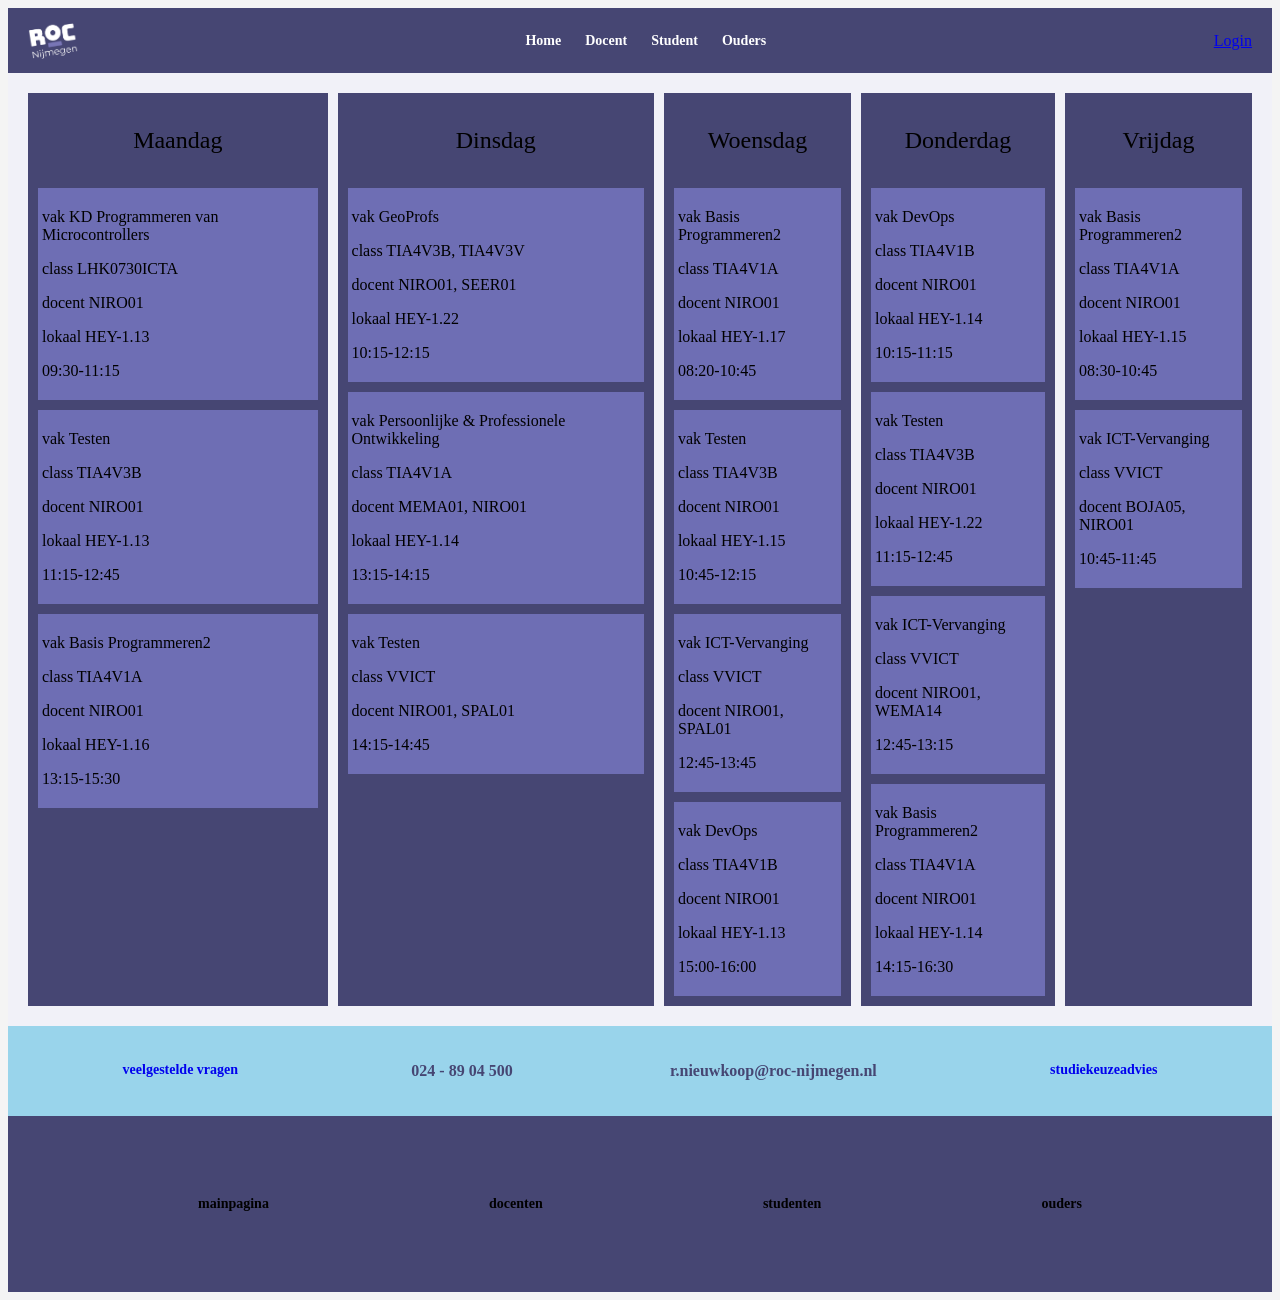
==== docent.html @ a00839c0 "homepage" ====
<!DOCTYPE html>
<html lang="en">

<head>
    <title>Document</title>

    <link rel="stylesheet" href="css/style.css">
</head>

<body>
    <header class="container navbar">
        <img class="logo" src="afbeeldingen/roc-nijmegen.png" alt="logo roc-nijmegen"></img>
        <nav class="buttonstop" aria-label="Main">
            <a href="index.html">Home</a>
            <a href="docent.html">Docent</a>
            <a href="student.html">Student</a>
            <a href="ouders.html">Ouders</a>
        </nav>
        <a href="#" class="login">Login</a>

    </header>
    <main>
        <section class="schedule">
            <div class="schedule-day">
                <p>Maandag</p>
                <div class="schedule-lesson">
                    <p>vak KD Programmeren van Microcontrollers</p>
                    <p>class LHK0730ICTA</p>
                    <p>docent NIRO01</p>
                    <p>lokaal HEY-1.13</p>
                    <p>09:30-11:15</p>
                </div>
                <div class="schedule-lesson">
                    <p>vak Testen</p>
                    <p>class TIA4V3B</p>
                    <p>docent NIRO01</p>
                    <p>lokaal HEY-1.13</p>
                    <p>11:15-12:45</p>
                </div>
                <div class="schedule-lesson">
                    <p>vak Basis Programmeren2</p>
                    <p>class TIA4V1A</p>
                    <p>docent NIRO01</p>
                    <p>lokaal HEY-1.16</p>
                    <p>13:15-15:30</p>
                </div>
            </div>
            <div class="schedule-day">
                <p>Dinsdag</p>
                <div class="schedule-lesson">
                    <p>vak GeoProfs</p>
                    <p>class TIA4V3B, TIA4V3V</p>
                    <p>docent NIRO01, SEER01</p>
                    <p>lokaal HEY-1.22</p>
                    <p>10:15-12:15</p>
                </div>
                <div class="schedule-lesson">
                    <p>vak Persoonlijke & Professionele Ontwikkeling</p>
                    <p>class TIA4V1A</p>
                    <p>docent MEMA01, NIRO01</p>
                    <p>lokaal HEY-1.14</p>
                    <p>13:15-14:15</p>
                </div>
                <div class="schedule-lesson">
                    <p>vak Testen</p>
                    <p>class VVICT</p>
                    <p>docent NIRO01, SPAL01</p>
                    <p>14:15-14:45</p>
                </div>
            </div>
            <div class="schedule-day">
                <p>Woensdag</p>
                <div class="schedule-lesson">
                    <p>vak Basis Programmeren2</p>
                    <p>class TIA4V1A</p>
                    <p>docent NIRO01</p>
                    <p>lokaal HEY-1.17</p>
                    <p>08:20-10:45</p>
                </div>
                <div class="schedule-lesson">
                    <p>vak Testen</p>
                    <p>class TIA4V3B</p>
                    <p>docent NIRO01</p>
                    <p>lokaal HEY-1.15</p>
                    <p>10:45-12:15</p>
                </div>
                <div class="schedule-lesson">
                    <p>vak ICT-Vervanging</p>
                    <p>class VVICT</p>
                    <p>docent NIRO01, SPAL01</p>
                    <p>12:45-13:45</p>
                </div>
                <div class="schedule-lesson">
                    <p>vak DevOps</p>
                    <p>class TIA4V1B</p>
                    <p>docent NIRO01</p>
                    <p>lokaal HEY-1.13</p>
                    <p>15:00-16:00</p>
                </div>
            </div>
            <div class="schedule-day">
                <p>Donderdag</p>
                <div class="schedule-lesson">
                    <p>vak DevOps</p>
                    <p>class TIA4V1B</p>
                    <p>docent NIRO01</p>
                    <p>lokaal HEY-1.14</p>
                    <p>10:15-11:15</p>
                </div>
                <div class="schedule-lesson">
                    <p>vak Testen</p>
                    <p>class TIA4V3B</p>
                    <p>docent NIRO01</p>
                    <p>lokaal HEY-1.22</p>
                    <p>11:15-12:45</p>
                </div>
                <div class="schedule-lesson">
                    <p>vak ICT-Vervanging</p>
                    <p>class VVICT</p>
                    <p>docent NIRO01, WEMA14</p>
                    <p>12:45-13:15</p>
                </div>
                <div class="schedule-lesson">
                    <p>vak Basis Programmeren2</p>
                    <p>class TIA4V1A</p>
                    <p>docent NIRO01</p>
                    <p>lokaal HEY-1.14</p>
                    <p>14:15-16:30</p>
                </div>
                
            </div>
            <div class="schedule-day">
                <p>Vrijdag</p>
                <div class="schedule-lesson">
                    <p>vak Basis Programmeren2</p>
                    <p>class TIA4V1A</p>
                    <p>docent NIRO01</p>
                    <p>lokaal HEY-1.15</p>
                    <p>08:30-10:45</p>
                </div>
                <div class="schedule-lesson">
                    <p>vak ICT-Vervanging</p>
                    <p>class VVICT</p>
                    <p>docent BOJA05, NIRO01</p>
                    <p>10:45-11:45</p>
                </div>
            </div>
        </section>
    </main>
    <footer>
        <div class="top-footer">
            <nav class="top-footer-contacts">
                <a href="https://www.roc-nijmegen.nl/veelgestelde-vragen">veelgestelde vragen</a>
                <p>024 - 89 04 500</p>
                <p>r.nieuwkoop@roc-nijmegen.nl</p>
                <a href="https://www.roc-nijmegen.nl/organisatie/startpunt">studiekeuzeadvies</a>
            </nav>
        </div>
        <div class="bottom-footer">
            <nav class="bottom-footer-contacts">
                <a href="index.html">mainpagina</a>
                <a href="docent.html">docenten</a>
                <a href="student.html">studenten</a>
                <a href="ouders.html">ouders</a>
            </nav>
        </div>
    </footer>
</body>

</html>
---- css/style.css ----
.undotted-list {
    list-style-type: none;
}

body{
    background-color:#f4f4f4ff;
}

.top-footer {
    background: rgb(153, 212, 235);
    padding: 20px;
    color: #464673ff;
    font-weight: bold;
}
.top-footer a{
    margin: 16px 16px;
}

.bottom-footer {
    background-color: #464673;
    padding: 80px;
    color: #f4f4f4ff;
    font-weight: bold;
}

.top-footer-contacts {
    display: flex;
    justify-content: space-around;
}

.bottom-footer-contacts {
    display: flex;
    justify-content: space-around;
    color: #f4f4f4ff;
}

.bottom-footer-contacts a{
    color: black;
    text-decoration: none;
    font-size: 14px;
    font-weight: 600;
    cursor: pointer;
}

.top-footer-contacts a{
    
    text-decoration: none;
    font-size: 14px;
    font-weight: 600;
    cursor: pointer;
}

.container-students {
    display: flex;
    justify-content: space-between;
}

strong {
    color: #464673;
}

.info-text {
    max-width: 500px;
    margin-left: 30px;
}

.info-key-words {
    margin-top: 40px;
    border-style: groove;
    border-color: #464673;
    max-width: 300px;
    max-height: 500px;
}

.info-key-words li {
    display: flex;
    flex-direction: row;
    gap: 20px;
}

.left-gap {
    margin-left: 50px;
}

#purple-button {
    background-color: #6e63b4;
    max-width: 200px;
    padding: 20px;
    border-radius: 50px;
}

.day-forum {
    max-width: 255px;
    border-style: groove;
    border-radius: 12px;
    width: 100%;
}

.container-days {
    display: flex;
    justify-content: space-between;
    margin-top: 25px;
}

.container {
    margin: 0 auto;
    padding-left: 20px;
    padding-right: 20px;
    display: flex;
    justify-content: space-between;
}

.navbar {
    align-items: center;
    height: 65px;
    background-color: #464673;
}

.logo {
    font-size: 24px;
    font-weight: 700;
    height: 50px;
    width: 50px;

}

.buttonstop {
    display: flex;
    justify-content: center;
    gap: 24px;
}

.buttonstop a {
    color: white;
    text-decoration: none;
    font-size: 14px;
    font-weight: 600;
    cursor: pointer;
}

.buttonstop a:hover {
    color: #6E6EB4;

}

.purple {
    color: #464673;
}

.purple h1 {
    display: flex;
    justify-content: center;
}

.purple a {
    font-size: 20px;
}

.links a {
    display: block;
    text-decoration: none;
    margin-bottom: 8px;
    margin-top: 10px;
}

.progress {
    font-size: 20px;
    margin-bottom: 30px;
}

.progress a {
    display: block;
}

.task {
    font-size: 20px;
}

.task a {
    display: block;
}

/* docenten rooster */
.schedule {
    display: flex;
    justify-content: center;
    background-color: #f1f1f8ff;
    gap: 10px;
    padding: 20px;
}

.schedule-day>p {
    text-align: center;
    font-size: x-large;
}

.schedule-day {
    display: flex;
    flex-direction: column;
    gap: 10px;
    background-color: #464673ff;
    padding: 10px;
    border-width: 10px;
}

.schedule-lesson {
    background-color: #6e6eb4ff;
    padding: 4px;
    border-width: 4px;
}
.image-homepage{
    border-radius: 20px;
    z-index: -1;
}

.homepage-top-image-text{
    max-width: 300px;
    display: flex;
    align-items: center;
    flex-direction: column;
    border-style: groove;
    text-wrap: balance;
    background-color: #6e63b4;
    color: white;
    border-radius: 30px;
    margin-bottom: -50px;
    z-index: 1;
}

#top-image-text-block{
    margin-left: 10px;
}

.container-homepage{
    display: flex;
    align-items: center;
    flex-direction: column;
}

.container-bottom-image-text{
    display: flex;
    flex-direction: row;
    gap: 100px;
}

.bottom-image-block{
    max-width: 200px;
    border-style: groove;
    justify-content: center;
    margin-bottom: 50px;
}

.bottom-image-block p{
    margin-left: 10px;
}

.h3-homepage{
    margin-left: 10px;
}
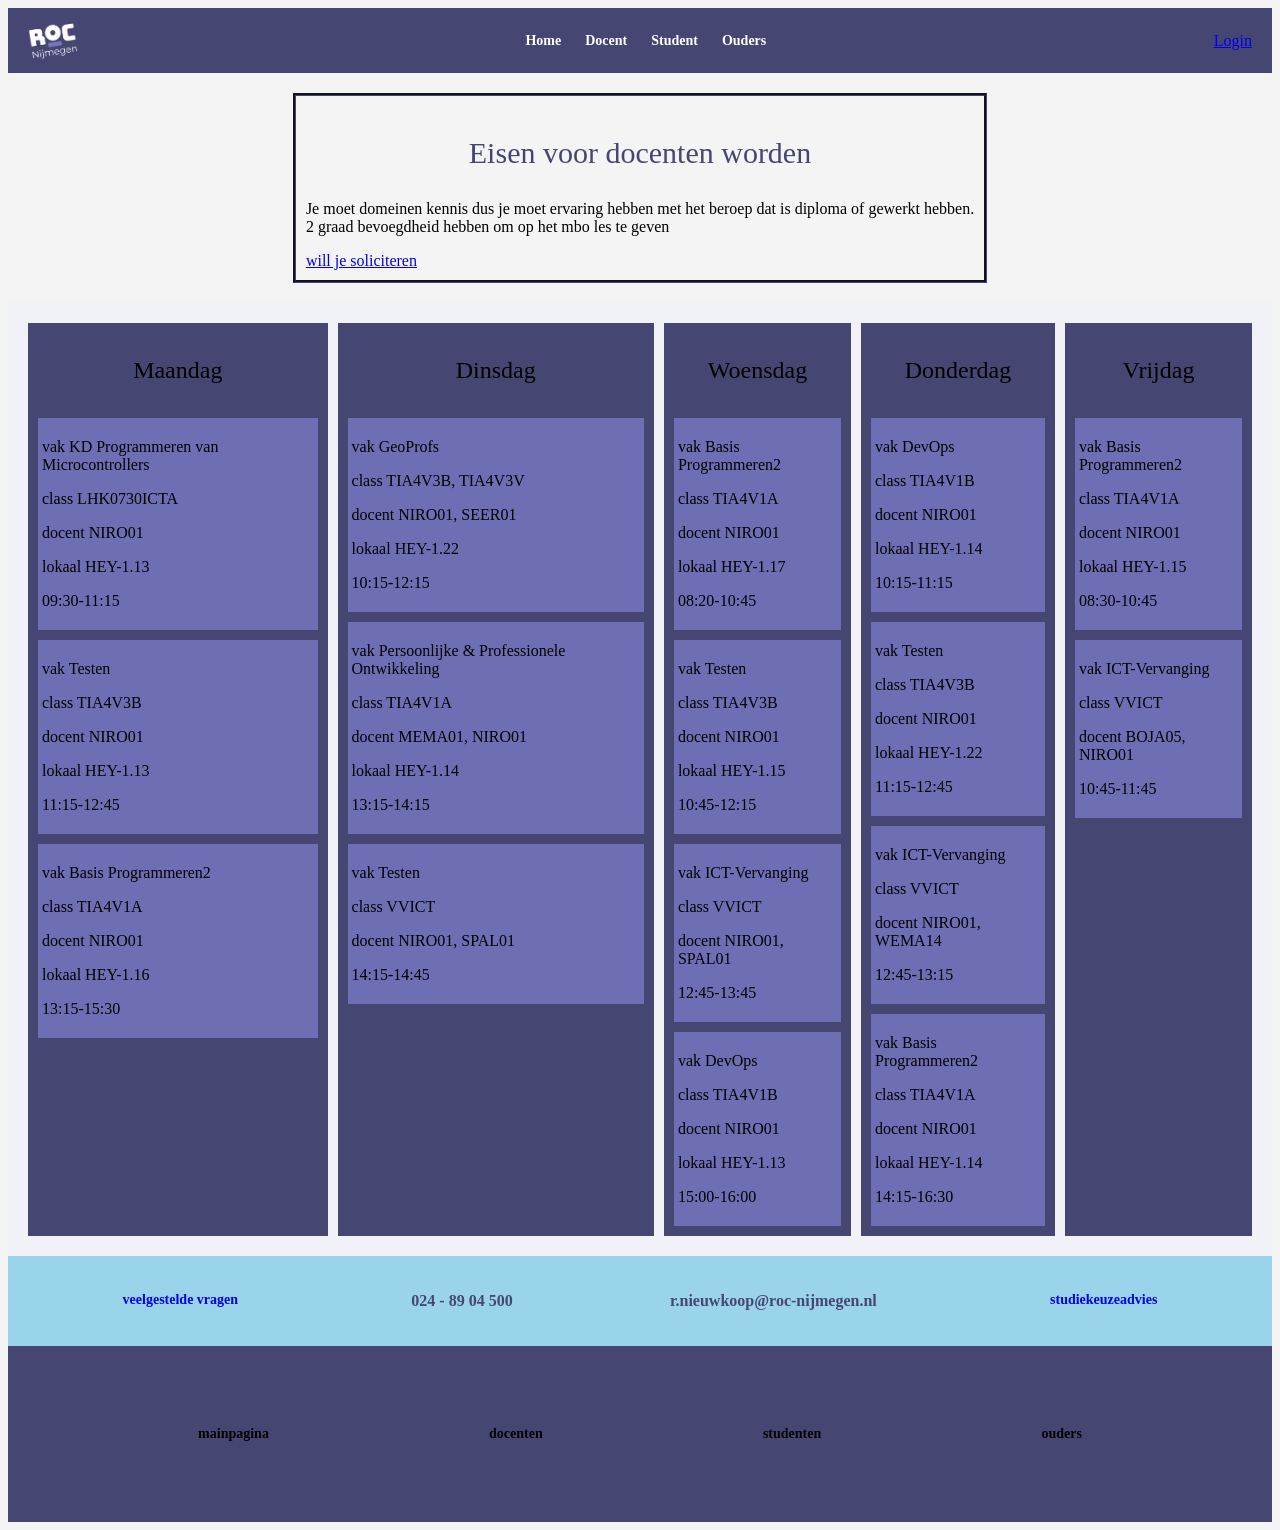
==== commit 4185792e: "eisen voor docent" ====
--- a/docent.html
+++ b/docent.html
@@ -2,7 +2,7 @@
 <html lang="en">
 
 <head>
-    <title>Document</title>
+    <title>docent</title>
 
     <link rel="stylesheet" href="css/style.css">
 </head>
@@ -20,6 +20,15 @@
 
     </header>
     <main>
+        <section class="section-eisen-voor-docent" >
+            <div class="eisen-voor-docent">
+                <p class="title-eisen-docent">Eisen voor docenten worden</p>
+                <p>Je moet domeinen kennis dus je moet ervaring hebben met
+het beroep dat is diploma of gewerkt hebben. <br>
+2 graad bevoegdheid hebben om op het mbo les te geven</p>
+                <a href="https://werkenbij.roc-nijmegen.nl/vacaturebeschrijvingen/vacaturebeschrijvingen-outsite?_gl=1*1k85xyj*_gcl_au*MTMzNDk3NDIyOC4xNzg4MTczNjY1"> will je soliciteren</a>
+            </div>
+        </section>
         <section class="schedule">
             <div class="schedule-day">
                 <p>Maandag</p>
--- a/css/style.css
+++ b/css/style.css
@@ -161,6 +161,7 @@
     text-decoration: none;
     margin-bottom: 8px;
     margin-top: 10px;
+    max-width: 500px;
 }
 
 .progress {
@@ -256,4 +257,39 @@
 
 .h3-homepage{
     margin-left: 10px;
+}
+.section-bedrijven {
+    margin: 20px 0px;
+}
+.section-bedrijven>p{
+    font-size: 40px;
+    text-align: center;
+    color: #464673;
+}
+.bedrijven{
+    display: flex;
+    justify-content: space-around;
+}
+.bedrijf{
+    background-color:#6e6eb4ff;
+    padding: 10px;
+    border-radius: 10px;
+}
+.bedrijf>img{
+    width: 200px;
+}
+.section-eisen-voor-docent{
+    display: flex;
+    justify-content: space-around;
+    margin: 20px 0px;
+}
+.eisen-voor-docent{
+    border-style: groove;
+    border-color: #464673;
+    padding: 10px;
+}
+.title-eisen-docent{
+    font-size: 30px;
+    color: #464673;
+    text-align: center;
 }
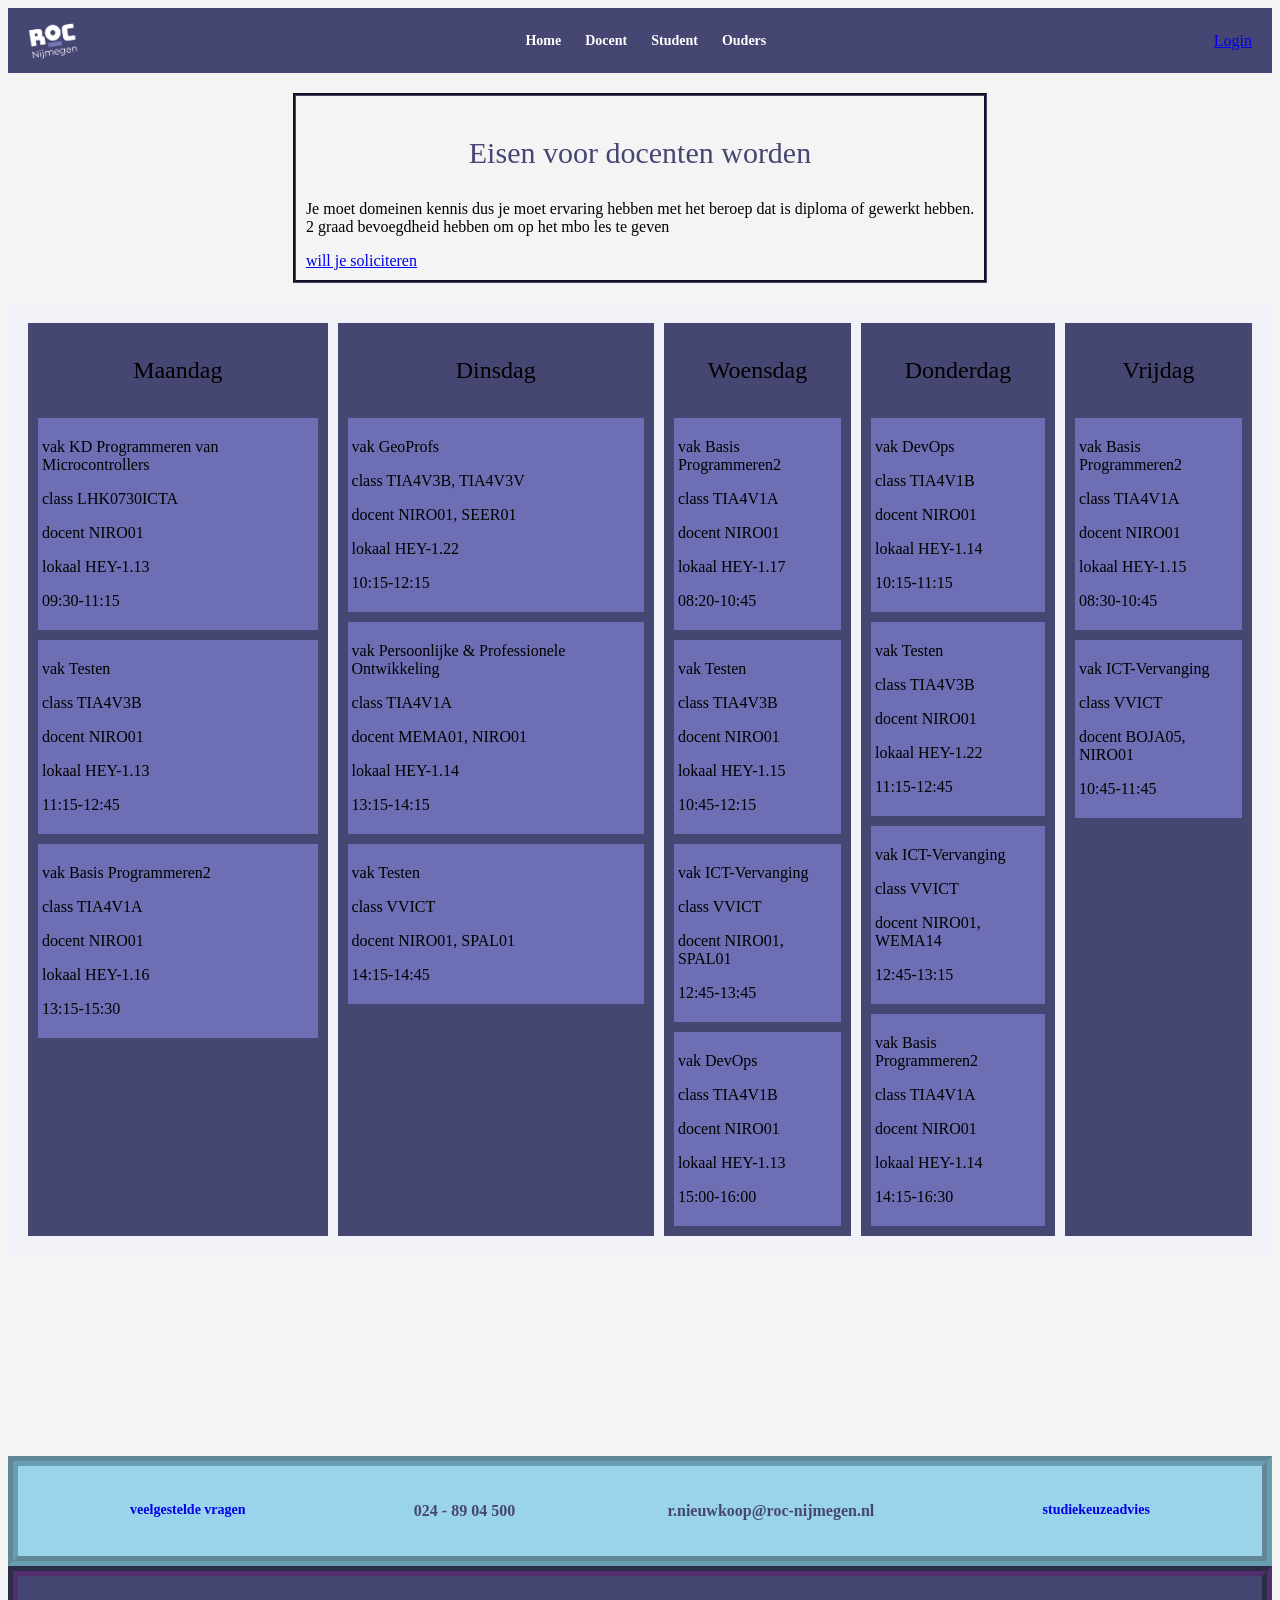
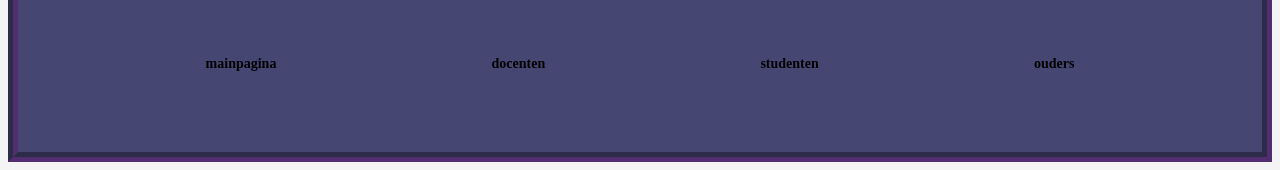
==== commit ad387047: "titel" ====
--- a/docent.html
+++ b/docent.html
@@ -2,7 +2,7 @@
 <html lang="en">
 
 <head>
-    <title>docent</title>
+    <title>Docent</title>
 
     <link rel="stylesheet" href="css/style.css">
 </head>
--- a/css/style.css
+++ b/css/style.css
@@ -2,8 +2,8 @@
     list-style-type: none;
 }
 
-body{
-    background-color:#f4f4f4ff;
+body {
+    background-color: #f4f4f4ff;
 }
 
 .top-footer {
@@ -11,8 +11,13 @@
     padding: 20px;
     color: #464673ff;
     font-weight: bold;
-}
-.top-footer a{
+    margin-top: 200px;
+    border-style: groove;
+    border-width: 10px;
+    border-color: #153f4f5b;
+}
+
+.top-footer a {
     margin: 16px 16px;
 }
 
@@ -21,6 +26,9 @@
     padding: 80px;
     color: #f4f4f4ff;
     font-weight: bold;
+    border-style: groove;
+    border-width: 10px;
+    border-color: #1a011c5c;
 }
 
 .top-footer-contacts {
@@ -34,7 +42,7 @@
     color: #f4f4f4ff;
 }
 
-.bottom-footer-contacts a{
+.bottom-footer-contacts a {
     color: black;
     text-decoration: none;
     font-size: 14px;
@@ -42,8 +50,7 @@
     cursor: pointer;
 }
 
-.top-footer-contacts a{
-    
+.top-footer-contacts a {
     text-decoration: none;
     font-size: 14px;
     font-weight: 600;
@@ -89,6 +96,22 @@
     border-radius: 50px;
 }
 
+#purple-button a {
+    text-decoration: none;
+    font-size: 14px;
+    font-weight: 600;
+    cursor: pointer;
+    color: white;
+}
+
+.day-forum a {
+    text-decoration: none;
+    font-size: 14px;
+    font-weight: 600;
+    cursor: pointer;
+    color: #2f0a32;
+}
+
 .day-forum {
     max-width: 255px;
     border-style: groove;
@@ -98,8 +121,9 @@
 
 .container-days {
     display: flex;
-    justify-content: space-between;
-    margin-top: 25px;
+    justify-content: space-around;
+    margin-top: 200px;
+    margin-bottom: 200px;
 }
 
 .container {
@@ -188,6 +212,7 @@
     background-color: #f1f1f8ff;
     gap: 10px;
     padding: 20px;
+
 }
 
 .schedule-day>p {
@@ -209,12 +234,13 @@
     padding: 4px;
     border-width: 4px;
 }
-.image-homepage{
+
+.image-homepage {
     border-radius: 20px;
     z-index: -1;
 }
 
-.homepage-top-image-text{
+.homepage-top-image-text {
     max-width: 300px;
     display: flex;
     align-items: center;
@@ -228,67 +254,76 @@
     z-index: 1;
 }
 
-#top-image-text-block{
+#top-image-text-block {
     margin-left: 10px;
 }
 
-.container-homepage{
+.container-homepage {
     display: flex;
     align-items: center;
     flex-direction: column;
 }
 
-.container-bottom-image-text{
+.container-bottom-image-text {
     display: flex;
     flex-direction: row;
     gap: 100px;
 }
 
-.bottom-image-block{
+.bottom-image-block {
     max-width: 200px;
     border-style: groove;
     justify-content: center;
     margin-bottom: 50px;
 }
 
-.bottom-image-block p{
+.bottom-image-block p {
     margin-left: 10px;
 }
 
-.h3-homepage{
+.h3-homepage {
     margin-left: 10px;
 }
+
 .section-bedrijven {
     margin: 20px 0px;
 }
-.section-bedrijven>p{
+
+.section-bedrijven>p {
     font-size: 40px;
     text-align: center;
     color: #464673;
-}
-.bedrijven{
-    display: flex;
-    justify-content: space-around;
-}
-.bedrijf{
-    background-color:#6e6eb4ff;
+    margin-top: 200px;
+}
+
+.bedrijven {
+    display: flex;
+    justify-content: space-around;
+}
+
+.bedrijf {
+    background-color: #6e6eb4ff;
     padding: 10px;
     border-radius: 10px;
 }
-.bedrijf>img{
+
+.bedrijf>img {
     width: 200px;
 }
-.section-eisen-voor-docent{
+
+.section-eisen-voor-docent {
     display: flex;
     justify-content: space-around;
     margin: 20px 0px;
 }
-.eisen-voor-docent{
+
+.eisen-voor-docent {
     border-style: groove;
     border-color: #464673;
     padding: 10px;
 }
-.title-eisen-docent{
+
+.title-eisen-docent {
     font-size: 30px;
     color: #464673;
     text-align: center;
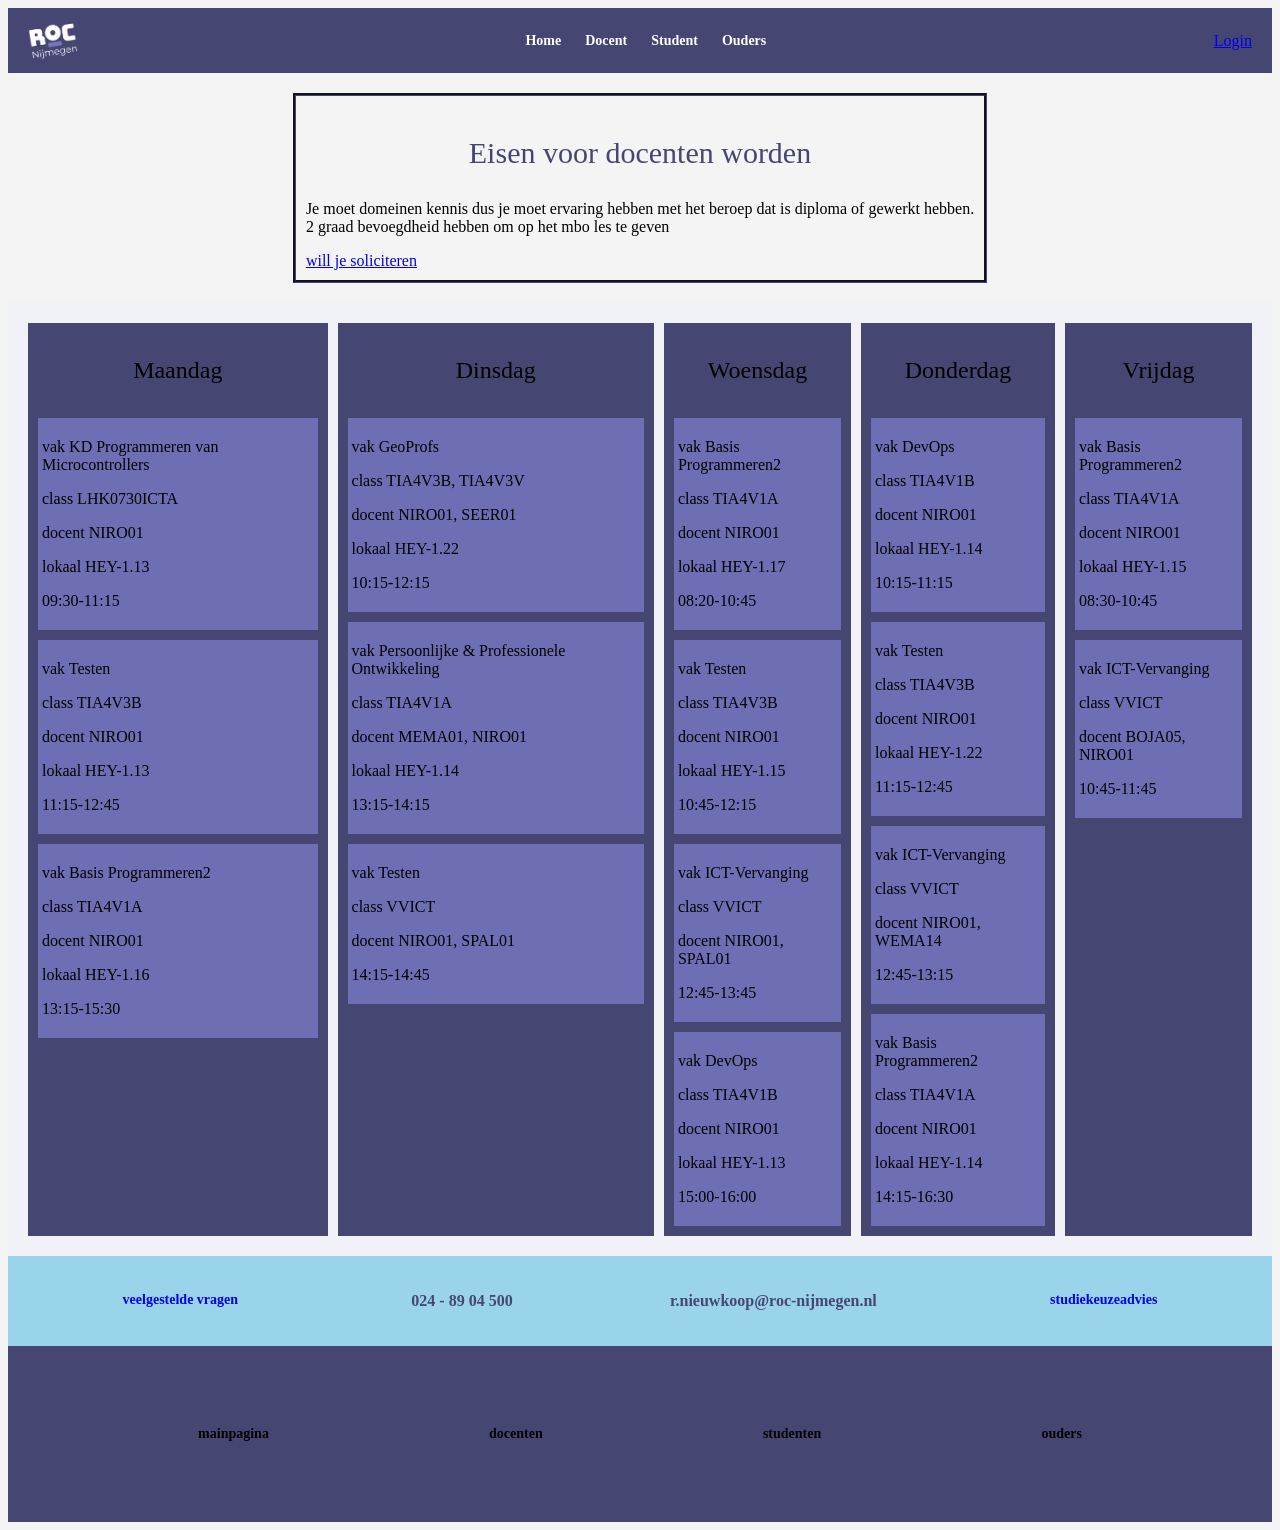
==== commit c420b112: "programeer talen" ====
--- a/docent.html
+++ b/docent.html
@@ -2,7 +2,7 @@
 <html lang="en">
 
 <head>
-    <title>Docent</title>
+    <title>docent</title>
 
     <link rel="stylesheet" href="css/style.css">
 </head>
@@ -20,9 +20,9 @@
 
     </header>
     <main>
-        <section class="section-eisen-voor-docent" >
-            <div class="eisen-voor-docent">
-                <p class="title-eisen-docent">Eisen voor docenten worden</p>
+        <section class="section-requierment-for-teacher" >
+            <div class="requierment-for-teacher">
+                <p class="title-requierment-teacher">Eisen voor docenten worden</p>
                 <p>Je moet domeinen kennis dus je moet ervaring hebben met
 het beroep dat is diploma of gewerkt hebben. <br>
 2 graad bevoegdheid hebben om op het mbo les te geven</p>
--- a/css/style.css
+++ b/css/style.css
@@ -2,8 +2,8 @@
     list-style-type: none;
 }
 
-body {
-    background-color: #f4f4f4ff;
+body{
+    background-color:#f4f4f4ff;
 }
 
 .top-footer {
@@ -11,13 +11,8 @@
     padding: 20px;
     color: #464673ff;
     font-weight: bold;
-    margin-top: 200px;
-    border-style: groove;
-    border-width: 10px;
-    border-color: #153f4f5b;
-}
-
-.top-footer a {
+}
+.top-footer a{
     margin: 16px 16px;
 }
 
@@ -26,9 +21,6 @@
     padding: 80px;
     color: #f4f4f4ff;
     font-weight: bold;
-    border-style: groove;
-    border-width: 10px;
-    border-color: #1a011c5c;
 }
 
 .top-footer-contacts {
@@ -42,7 +34,7 @@
     color: #f4f4f4ff;
 }
 
-.bottom-footer-contacts a {
+.bottom-footer-contacts a{
     color: black;
     text-decoration: none;
     font-size: 14px;
@@ -50,7 +42,8 @@
     cursor: pointer;
 }
 
-.top-footer-contacts a {
+.top-footer-contacts a{
+    
     text-decoration: none;
     font-size: 14px;
     font-weight: 600;
@@ -96,22 +89,6 @@
     border-radius: 50px;
 }
 
-#purple-button a {
-    text-decoration: none;
-    font-size: 14px;
-    font-weight: 600;
-    cursor: pointer;
-    color: white;
-}
-
-.day-forum a {
-    text-decoration: none;
-    font-size: 14px;
-    font-weight: 600;
-    cursor: pointer;
-    color: #2f0a32;
-}
-
 .day-forum {
     max-width: 255px;
     border-style: groove;
@@ -121,9 +98,8 @@
 
 .container-days {
     display: flex;
-    justify-content: space-around;
-    margin-top: 200px;
-    margin-bottom: 200px;
+    justify-content: space-between;
+    margin-top: 25px;
 }
 
 .container {
@@ -212,7 +188,6 @@
     background-color: #f1f1f8ff;
     gap: 10px;
     padding: 20px;
-
 }
 
 .schedule-day>p {
@@ -234,13 +209,12 @@
     padding: 4px;
     border-width: 4px;
 }
-
-.image-homepage {
+.image-homepage{
     border-radius: 20px;
     z-index: -1;
 }
 
-.homepage-top-image-text {
+.homepage-top-image-text{
     max-width: 300px;
     display: flex;
     align-items: center;
@@ -254,77 +228,97 @@
     z-index: 1;
 }
 
-#top-image-text-block {
+#top-image-text-block{
     margin-left: 10px;
 }
 
-.container-homepage {
+.container-homepage{
     display: flex;
     align-items: center;
     flex-direction: column;
 }
 
-.container-bottom-image-text {
+.container-bottom-image-text{
     display: flex;
     flex-direction: row;
     gap: 100px;
 }
 
-.bottom-image-block {
+.bottom-image-block{
     max-width: 200px;
     border-style: groove;
     justify-content: center;
     margin-bottom: 50px;
 }
 
-.bottom-image-block p {
+.bottom-image-block p{
     margin-left: 10px;
 }
 
-.h3-homepage {
+.h3-homepage{
     margin-left: 10px;
 }
-
-.section-bedrijven {
+.section-companys{
     margin: 20px 0px;
 }
-
-.section-bedrijven>p {
+.section-companys>p{
     font-size: 40px;
     text-align: center;
     color: #464673;
-    margin-top: 200px;
-}
-
-.bedrijven {
-    display: flex;
-    justify-content: space-around;
-}
-
-.bedrijf {
-    background-color: #6e6eb4ff;
+}
+.companys {
+    display: flex;
+    justify-content: space-around;
+}
+.company{
+    background-color:#6e6eb4ff;
     padding: 10px;
     border-radius: 10px;
 }
-
-.bedrijf>img {
+.company>img{
     width: 200px;
 }
-
-.section-eisen-voor-docent {
+.section-requierment-for-teacher{
     display: flex;
     justify-content: space-around;
     margin: 20px 0px;
 }
-
-.eisen-voor-docent {
+.requierment-for-teacher{
     border-style: groove;
     border-color: #464673;
     padding: 10px;
 }
-
-.title-eisen-docent {
+.title-requierment-teacher{
     font-size: 30px;
     color: #464673;
     text-align: center;
-}+}
+.programing-langue{
+    border-style: groove;
+    border-color: #464673;
+    background-color: white;
+    padding: 10px;
+    margin: 20px 0px;
+}
+.programing-langue>img{
+    width: 320px;
+    height: 360px;
+}
+.programing-langueges{
+    display: flex;
+    justify-content: space-around;
+    flex-wrap: wrap;
+}
+.section-programing-langueges {
+    margin: 20px 0px;
+}
+.section-programing-langueges>p {
+    font-size: 40px;
+    text-align: center;
+    color: #464673
+}
+.programing-langueges-title{
+    font-size: 20px;
+    text-align: center;
+    color: #464673;
+}
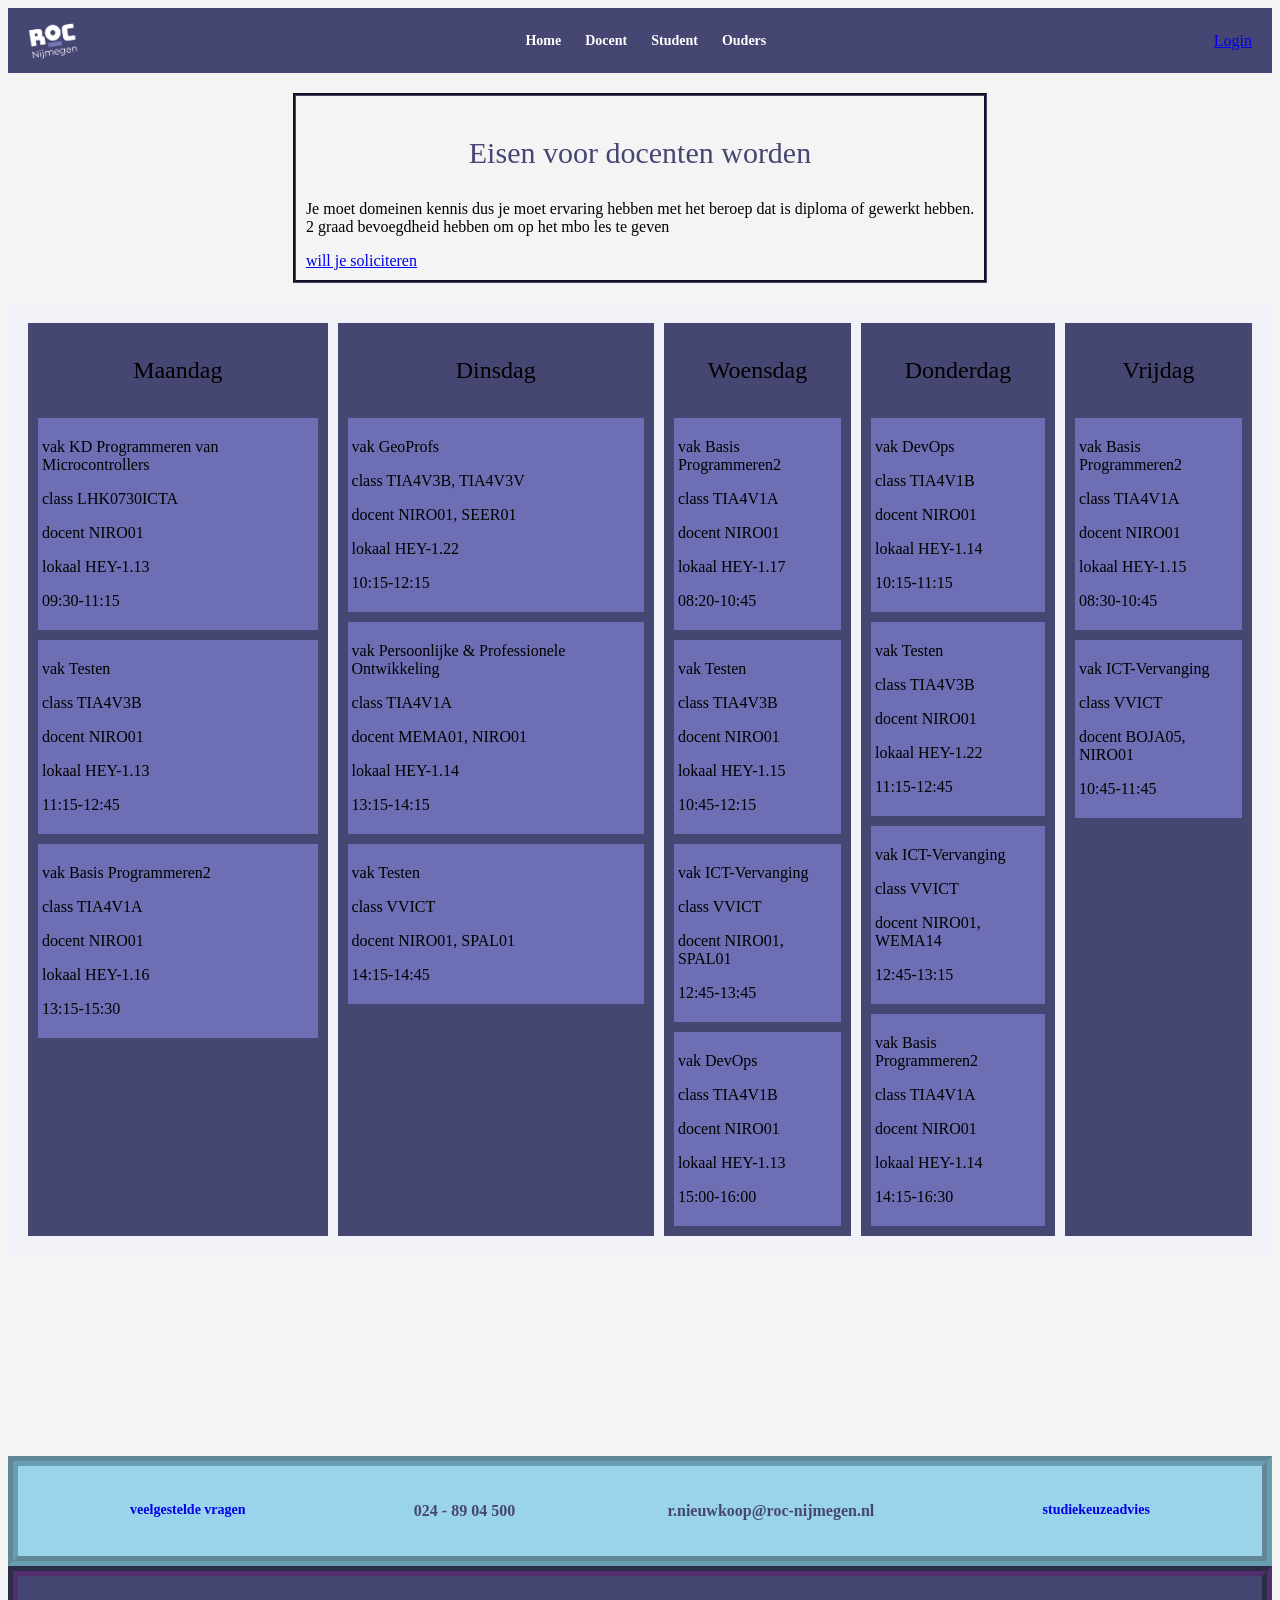
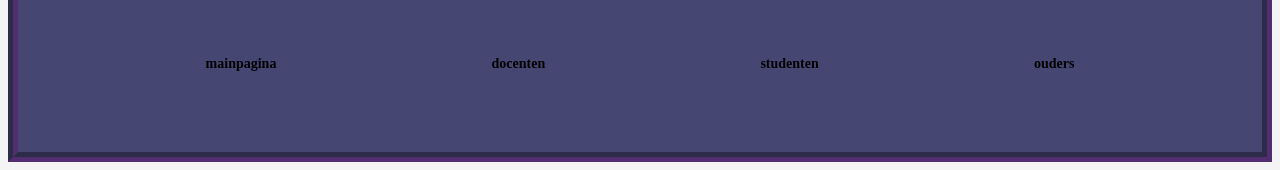
==== commit 40107110: "Merge branch 'main' of https://github.com/martink-GOG/ProjectWeek1-2026" ====
--- a/docent.html
+++ b/docent.html
@@ -2,7 +2,7 @@
 <html lang="en">
 
 <head>
-    <title>docent</title>
+    <title>Docent</title>
 
     <link rel="stylesheet" href="css/style.css">
 </head>
--- a/css/style.css
+++ b/css/style.css
@@ -2,8 +2,8 @@
     list-style-type: none;
 }
 
-body{
-    background-color:#f4f4f4ff;
+body {
+    background-color: #f4f4f4ff;
 }
 
 .top-footer {
@@ -11,8 +11,13 @@
     padding: 20px;
     color: #464673ff;
     font-weight: bold;
-}
-.top-footer a{
+    margin-top: 200px;
+    border-style: groove;
+    border-width: 10px;
+    border-color: #153f4f5b;
+}
+
+.top-footer a {
     margin: 16px 16px;
 }
 
@@ -21,6 +26,9 @@
     padding: 80px;
     color: #f4f4f4ff;
     font-weight: bold;
+    border-style: groove;
+    border-width: 10px;
+    border-color: #1a011c5c;
 }
 
 .top-footer-contacts {
@@ -34,7 +42,7 @@
     color: #f4f4f4ff;
 }
 
-.bottom-footer-contacts a{
+.bottom-footer-contacts a {
     color: black;
     text-decoration: none;
     font-size: 14px;
@@ -42,8 +50,7 @@
     cursor: pointer;
 }
 
-.top-footer-contacts a{
-    
+.top-footer-contacts a {
     text-decoration: none;
     font-size: 14px;
     font-weight: 600;
@@ -89,6 +96,22 @@
     border-radius: 50px;
 }
 
+#purple-button a {
+    text-decoration: none;
+    font-size: 14px;
+    font-weight: 600;
+    cursor: pointer;
+    color: white;
+}
+
+.day-forum a {
+    text-decoration: none;
+    font-size: 14px;
+    font-weight: 600;
+    cursor: pointer;
+    color: #2f0a32;
+}
+
 .day-forum {
     max-width: 255px;
     border-style: groove;
@@ -98,8 +121,9 @@
 
 .container-days {
     display: flex;
-    justify-content: space-between;
-    margin-top: 25px;
+    justify-content: space-around;
+    margin-top: 200px;
+    margin-bottom: 200px;
 }
 
 .container {
@@ -188,6 +212,7 @@
     background-color: #f1f1f8ff;
     gap: 10px;
     padding: 20px;
+
 }
 
 .schedule-day>p {
@@ -209,12 +234,13 @@
     padding: 4px;
     border-width: 4px;
 }
-.image-homepage{
+
+.image-homepage {
     border-radius: 20px;
     z-index: -1;
 }
 
-.homepage-top-image-text{
+.homepage-top-image-text {
     max-width: 300px;
     display: flex;
     align-items: center;
@@ -228,34 +254,34 @@
     z-index: 1;
 }
 
-#top-image-text-block{
+#top-image-text-block {
     margin-left: 10px;
 }
 
-.container-homepage{
+.container-homepage {
     display: flex;
     align-items: center;
     flex-direction: column;
 }
 
-.container-bottom-image-text{
+.container-bottom-image-text {
     display: flex;
     flex-direction: row;
     gap: 100px;
 }
 
-.bottom-image-block{
+.bottom-image-block {
     max-width: 200px;
     border-style: groove;
     justify-content: center;
     margin-bottom: 50px;
 }
 
-.bottom-image-block p{
+.bottom-image-block p {
     margin-left: 10px;
 }
 
-.h3-homepage{
+.h3-homepage {
     margin-left: 10px;
 }
 .section-companys{
@@ -265,6 +291,7 @@
     font-size: 40px;
     text-align: center;
     color: #464673;
+    margin-top: 200px;
 }
 .companys {
     display: flex;
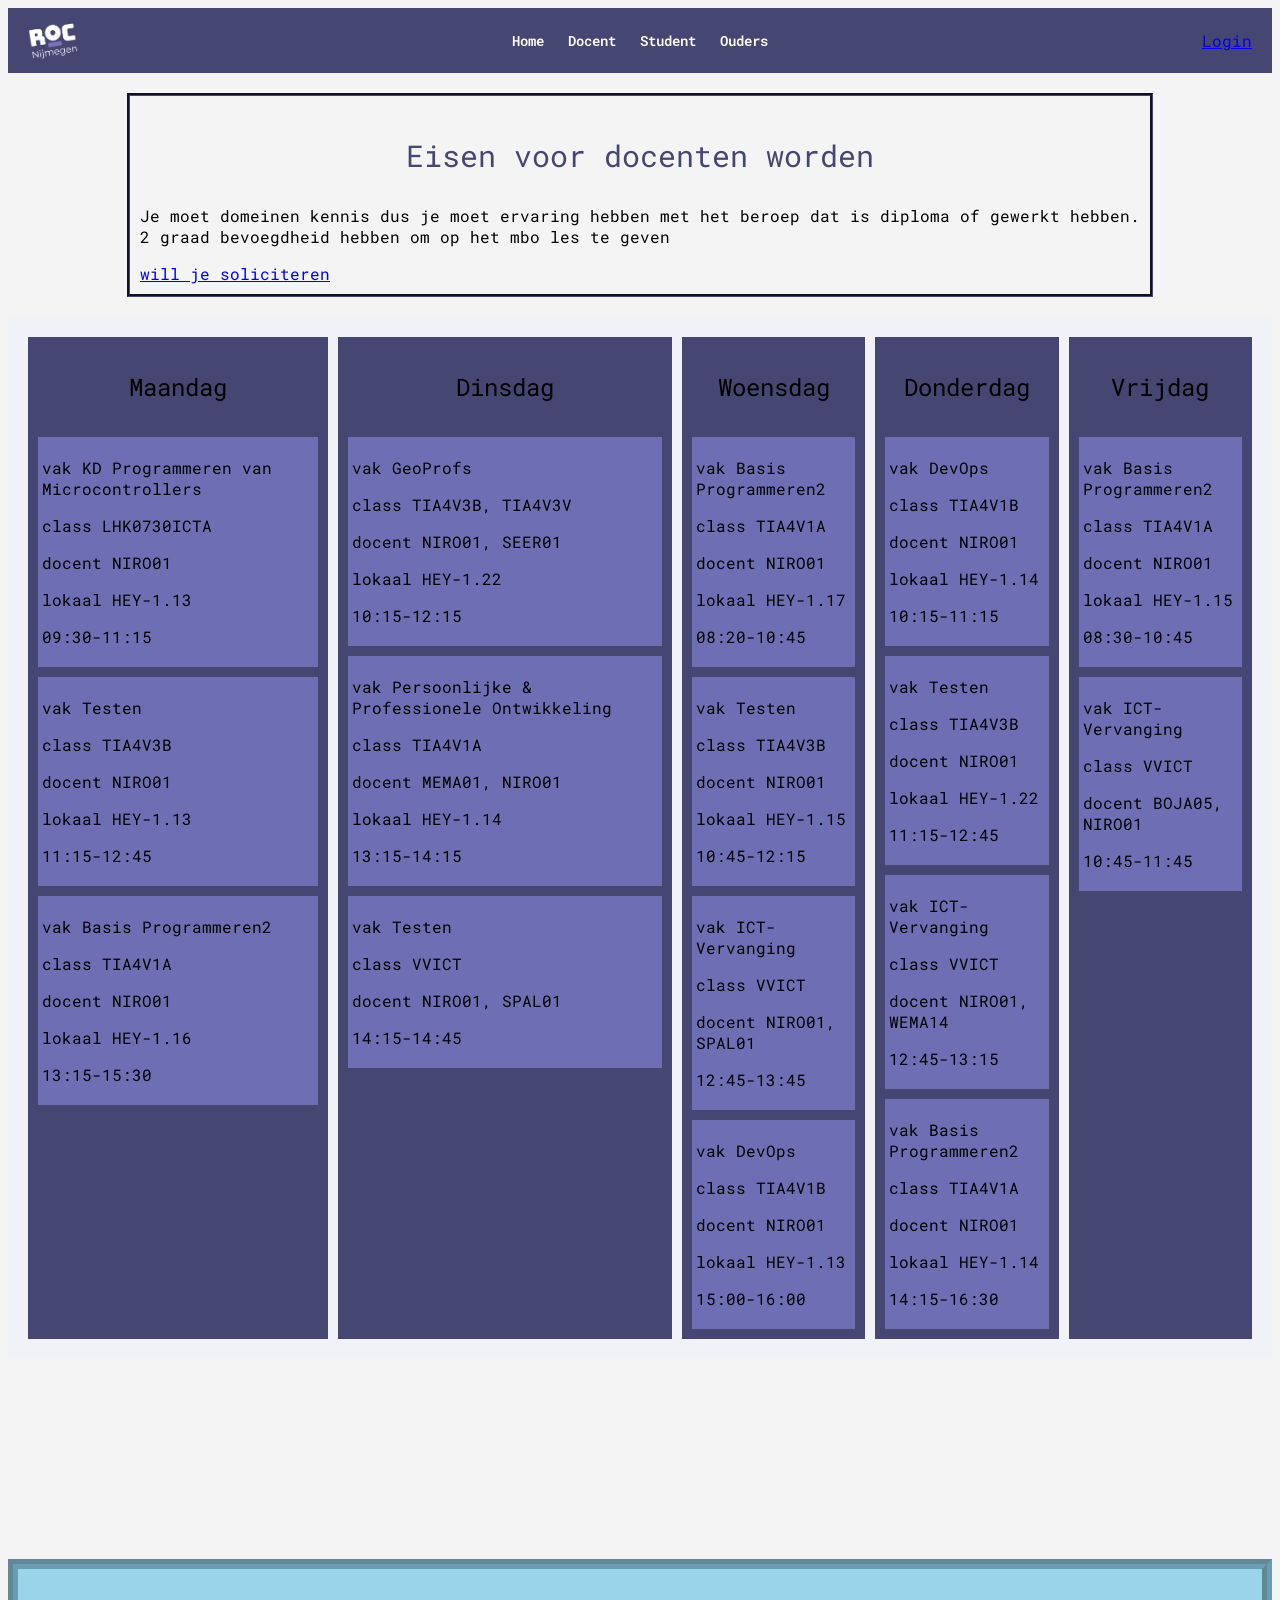
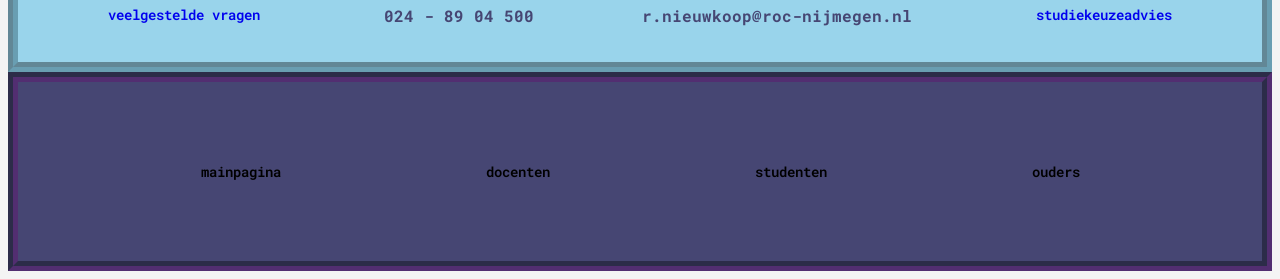
==== commit 19f81c96: "changed text font" ====
--- a/docent.html
+++ b/docent.html
@@ -5,6 +5,9 @@
     <title>Docent</title>
 
     <link rel="stylesheet" href="css/style.css">
+    <link rel="preconnect" href="https://fonts.googleapis.com">
+<link rel="preconnect" href="https://fonts.gstatic.com" crossorigin>
+<link href="https://fonts.googleapis.com/css2?family=Roboto+Mono:ital,wght@0,100..700;1,100..700&display=swap" rel="stylesheet">
 </head>
 
 <body>
@@ -20,13 +23,15 @@
 
     </header>
     <main>
-        <section class="section-requierment-for-teacher" >
+        <section class="section-requierment-for-teacher">
             <div class="requierment-for-teacher">
                 <p class="title-requierment-teacher">Eisen voor docenten worden</p>
                 <p>Je moet domeinen kennis dus je moet ervaring hebben met
-het beroep dat is diploma of gewerkt hebben. <br>
-2 graad bevoegdheid hebben om op het mbo les te geven</p>
-                <a href="https://werkenbij.roc-nijmegen.nl/vacaturebeschrijvingen/vacaturebeschrijvingen-outsite?_gl=1*1k85xyj*_gcl_au*MTMzNDk3NDIyOC4xNzg4MTczNjY1"> will je soliciteren</a>
+                    het beroep dat is diploma of gewerkt hebben. <br>
+                    2 graad bevoegdheid hebben om op het mbo les te geven</p>
+                <a
+                    href="https://werkenbij.roc-nijmegen.nl/vacaturebeschrijvingen/vacaturebeschrijvingen-outsite?_gl=1*1k85xyj*_gcl_au*MTMzNDk3NDIyOC4xNzg4MTczNjY1">
+                    will je soliciteren</a>
             </div>
         </section>
         <section class="schedule">
@@ -136,7 +141,7 @@
                     <p>lokaal HEY-1.14</p>
                     <p>14:15-16:30</p>
                 </div>
-                
+
             </div>
             <div class="schedule-day">
                 <p>Vrijdag</p>
--- a/css/style.css
+++ b/css/style.css
@@ -4,6 +4,7 @@
 
 body {
     background-color: #f4f4f4ff;
+     font-family: "Roboto Mono", monospace;
 }
 
 .top-footer {
@@ -76,7 +77,7 @@
     border-style: groove;
     border-color: #464673;
     max-width: 300px;
-    max-height: 500px;
+    max-height: 550px;
 }
 
 .info-key-words li {
@@ -185,7 +186,7 @@
     text-decoration: none;
     margin-bottom: 8px;
     margin-top: 10px;
-    max-width: 500px;
+    max-width: 650px;
 }
 
 .progress {
@@ -284,68 +285,82 @@
 .h3-homepage {
     margin-left: 10px;
 }
-.section-companys{
+
+.section-companys {
     margin: 20px 0px;
 }
-.section-companys>p{
+
+.section-companys>p {
     font-size: 40px;
     text-align: center;
     color: #464673;
     margin-top: 200px;
 }
+
 .companys {
     display: flex;
     justify-content: space-around;
 }
-.company{
-    background-color:#6e6eb4ff;
+
+.company {
+    background-color: #6e6eb4ff;
     padding: 10px;
     border-radius: 10px;
 }
-.company>img{
-    width: 200px;
-}
-.section-requierment-for-teacher{
+
+.company>img {
+    width: 300px;
+}
+
+.section-requierment-for-teacher {
     display: flex;
     justify-content: space-around;
     margin: 20px 0px;
 }
-.requierment-for-teacher{
+
+.requierment-for-teacher {
     border-style: groove;
     border-color: #464673;
     padding: 10px;
 }
-.title-requierment-teacher{
+
+.title-requierment-teacher {
     font-size: 30px;
     color: #464673;
     text-align: center;
 }
-.programing-langue{
+
+.programing-langue {
     border-style: groove;
     border-color: #464673;
     background-color: white;
     padding: 10px;
     margin: 20px 0px;
 }
-.programing-langue>img{
+
+.programing-langue>img {
     width: 320px;
     height: 360px;
 }
-.programing-langueges{
+
+.programing-langueges {
     display: flex;
     justify-content: space-around;
     flex-wrap: wrap;
 }
+
 .section-programing-langueges {
     margin: 20px 0px;
 }
+
 .section-programing-langueges>p {
     font-size: 40px;
     text-align: center;
     color: #464673
 }
-.programing-langueges-title{
+
+.programing-langueges-title {
     font-size: 20px;
     text-align: center;
     color: #464673;
-}
+}
